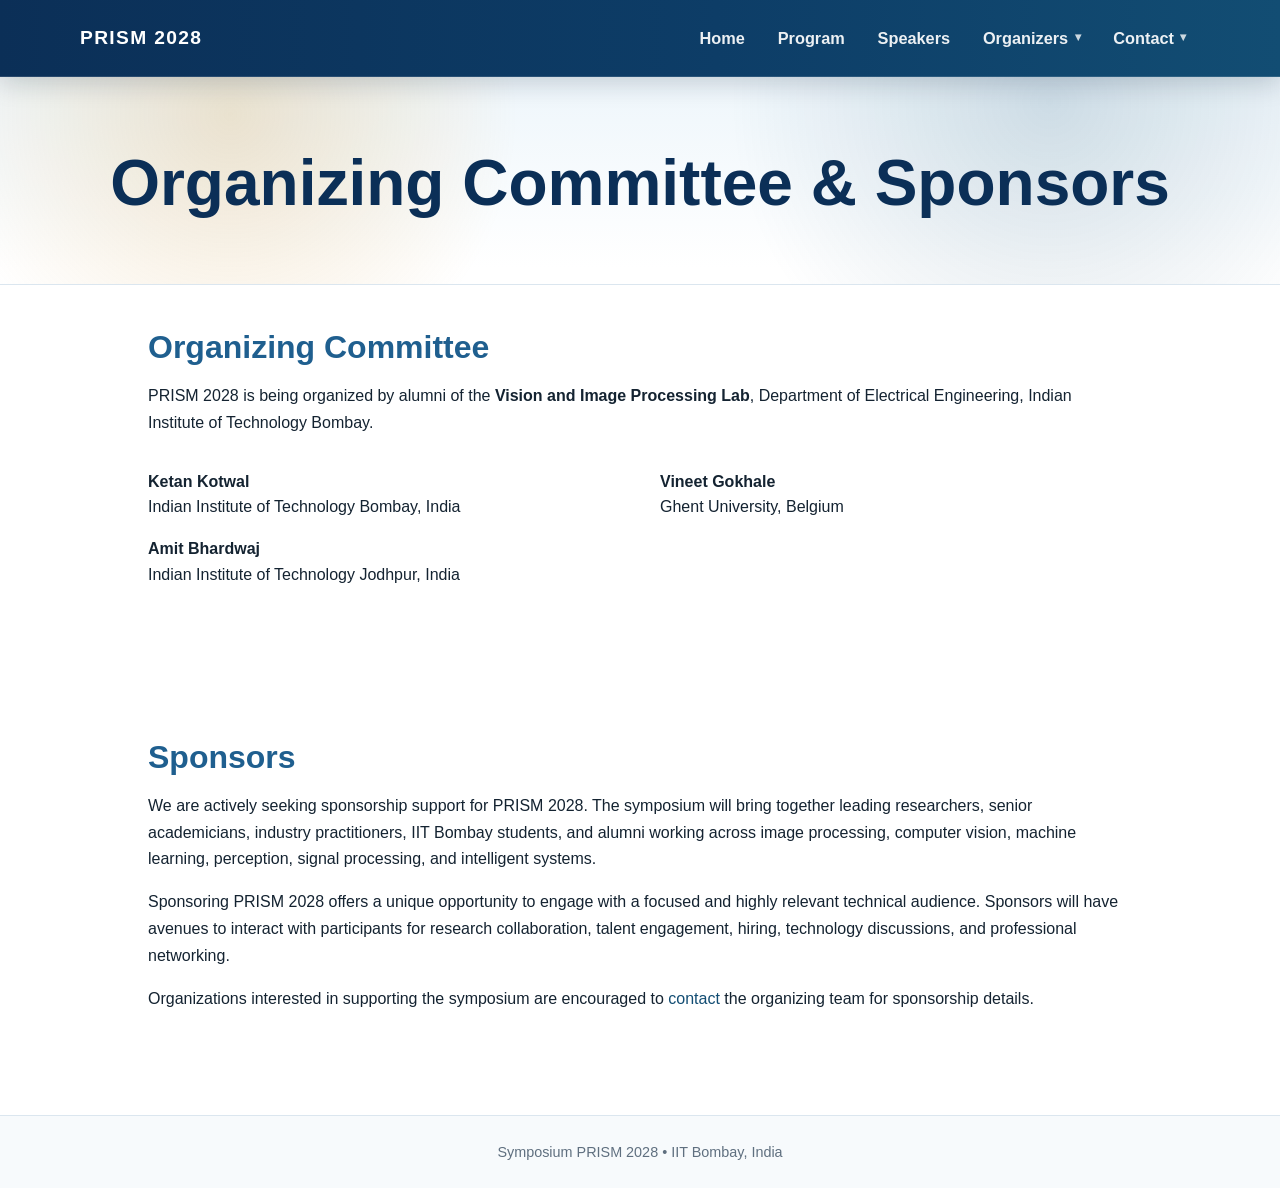
==== committee.html @ e092aee4 "clean commit" ====
<!DOCTYPE html>
<html lang="en">
<head>
  <meta charset="utf-8" />
  <meta name="viewport" content="width=device-width, initial-scale=1" />
  <title>Committee and Sponsors | PRISM 2028</title>
  <link rel="stylesheet" href="assets/css/style.css" />
</head>
<body>
  <header class="site-header">
    <div class="container nav-wrap">
      <a class="site-logo" href="index.html">PRISM 2028</a>

    <button class="nav-toggle" type="button" aria-label="Toggle navigation" aria-controls="main-nav" aria-expanded="false">
      ☰
    </button>
    
      <nav class="nav-links" id="main-nav" aria-label="Main navigation">
        <a href="index.html">Home</a>
        <a href="program.html">Program</a>
        <a href="speakers.html">Speakers</a>

        <div class="nav-dropdown">
          <a href="committee.html" class="dropdown-toggle">Organizers</a>
          <div class="dropdown-menu">
            <a href="committee.html#committee">Committee</a>
            <a href="committee.html#sponsors">Sponsors</a>
          </div>
        </div>

        <div class="nav-dropdown">
          <a href="venue.html" class="dropdown-toggle">Contact</a>
          <div class="dropdown-menu">
            <a href="venue.html#venue">Venue</a>
            <a href="venue.html#contact">Contact</a>
          </div>
        </div>
      </nav>
    </div>
  </header>


  <header class="hero"><div class="hero-inner"><h1>Organizing Committee &amp; Sponsors</h1</div></header>
  <main>
<section class="section" id="committee">
  <div class="container narrow">
    <h2>Organizing Committee</h2>
    <p>
      PRISM 2028 is being organized by alumni of the <strong>Vision and Image Processing
      Lab</strong>, Department of Electrical Engineering, Indian Institute of Technology
      Bombay.
    </p>

    <div class="committee-list">
      <div>
        <strong>Ketan Kotwal</strong><br>
        Indian Institute of Technology Bombay, India
      </div>

      <div>
        <strong>Vineet Gokhale</strong><br>
        Ghent University, Belgium
      </div>

      <div>
        <strong>Amit Bhardwaj</strong><br>
        Indian Institute of Technology Jodhpur, India
      </div>

      <!-- <div>
        <strong>name</strong><br>
        affiliation
      </div> -->
      
    </div>
  </div>
</section>
<br/><br/><br/><br/>

<section class="section section-alt" id="sponsors">
  <div class="container narrow">
    <h2>Sponsors</h2>
    <p>
      We are actively seeking sponsorship support for PRISM 2028. The symposium
      will bring together leading researchers, senior academicians, industry
      practitioners, IIT Bombay students, and alumni working across image
      processing, computer vision, machine learning, perception, signal
      processing, and intelligent systems.
    </p>

    <p>
      Sponsoring PRISM 2028 offers a unique opportunity to engage with a focused and
      highly relevant technical audience. Sponsors will have avenues to interact
      with participants for research collaboration, talent engagement, hiring,
      technology discussions, and professional networking.
    </p>

    <p>
      Organizations interested in supporting the symposium are encouraged to
      <a href="venue.html">contact</a> the organizing team for sponsorship details.
    </p>

  </div>
</section>

  </main>
  <footer>Symposium PRISM 2028 &bull; IIT Bombay, India</footer>
  <script src="assets/js/nav.js"></script>
</body>
</html>
---- assets/css/style.css ----
:root {
  --text: #142331;
  --muted: #5f6f7f;
  --line: #dbe6ef;
  --primary: #0b2f57;
  --primary-2: #124d73;
  --accent: #d09a3f;
  --accent-soft: #fff5df;
  --surface: #ffffff;
  --surface-soft: #f5f9fc;
  --shadow: rgba(7, 28, 52, 0.16);
}

* {
  box-sizing: border-box;
}

html {
  scroll-behavior: smooth;
}

body {
  margin: 0;
  color: var(--text);
  background: var(--surface);
  font-family: -apple-system, BlinkMacSystemFont, "Segoe UI", Roboto, Helvetica, Arial, sans-serif;
  font-size: 16px;
  line-height: 1.68;
}

a {
  color: var(--primary-2);
  text-decoration: none;
}

a:hover {
  text-decoration: underline;
}

.container {
  width: min(1120px, calc(100% - 48px));
  margin: 0 auto;
}

.site-header {
  position: sticky;
  top: 0;
  z-index: 100;
  background: linear-gradient(90deg, var(--primary), #0d3d67 56%, var(--primary-2));
  border-bottom: 1px solid rgba(255, 255, 255, 0.12);
  box-shadow: 0 6px 24px rgba(6, 25, 45, 0.18);
}

.nav-toggle {
  display: none;
  color: #ffffff;
  background: transparent;
  border: 0;
  cursor: pointer;
  font-size: 1.85rem;
  line-height: 1;
  padding: 0.4rem;
}

.nav-wrap {
  min-height: 76px;
  display: flex;
  align-items: center;
  justify-content: space-between;
  gap: 1.5rem;
}

.site-logo {
  color: #ffffff;
  font-size: 1.2rem;
  font-weight: 800;
  letter-spacing: 0.07em;
  line-height: 1;
  text-transform: uppercase;
  white-space: nowrap;
}

.site-logo:hover {
  color: #ffffff;
  text-decoration: none;
}

.nav-links {
  display: flex;
  align-items: center;
  justify-content: flex-end;
  gap: 0.35rem;
  flex-wrap: wrap;
}

.nav-links > a,
.dropdown-toggle {
  display: inline-flex;
  align-items: center;
  min-height: 44px;
  padding: 0.55rem 0.85rem;
  border-radius: 999px;
  color: rgba(255, 255, 255, 0.92);
  font-size: 1.02rem;
  font-weight: 650;
  line-height: 1.15;
  white-space: nowrap;
}

.nav-links > a:hover,
.dropdown-toggle:hover,
.nav-dropdown:focus-within .dropdown-toggle {
  background: rgba(255, 255, 255, 0.13);
  color: #ffffff;
  text-decoration: none;
}

.nav-dropdown {
  position: relative;
  display: inline-flex;
}

.dropdown-toggle::after {
  content: "▾";
  margin-left: 0.4rem;
  font-size: 0.72rem;
  opacity: 0.85;
}

.dropdown-menu {
  position: absolute;
  top: 100%;
  right: 0;
  z-index: 200;
  display: none;
  min-width: 170px;
  padding: 0.45rem;
  background: #ffffff;
  border: 1px solid rgba(11, 47, 87, 0.12);
  border-radius: 14px;
  box-shadow: 0 18px 40px var(--shadow);
}

.dropdown-menu a {
  display: block;
  padding: 0.65rem 0.85rem;
  border-radius: 10px;
  color: var(--text);
  font-size: 0.95rem;
  font-weight: 600;
  white-space: nowrap;
}

.dropdown-menu a:hover {
  background: rgba(18, 77, 115, 0.09);
  color: var(--primary);
  text-decoration: none;
}

.nav-dropdown:hover .dropdown-menu,
.nav-dropdown:focus-within .dropdown-menu {
  display: block;
}

.hero {
  padding: 72px 24px 54px;
  text-align: center;
  background:
    radial-gradient(circle at 18% 18%, rgba(208, 154, 63, 0.24), transparent 27%),
    radial-gradient(circle at 82% 12%, rgba(18, 77, 115, 0.16), transparent 30%),
    linear-gradient(180deg, #eef6fb 0%, #ffffff 92%);
  border-bottom: 1px solid var(--line);
}

.hero-inner {
  max-width: 1080px;
  margin: 0 auto;
}

h1,
h2,
h3,
p {
  overflow-wrap: break-word;
}

h1 {
  margin: 0 0 12px;
  color: var(--primary);
  font-size: clamp(2.2rem, 5.2vw, 4rem);
  font-weight: 780;
  line-height: 1.08;
}

h2 {
  margin: 0 0 16px;

  color:  #1f5f8f;
  font-size: clamp(1.65rem, 2.6vw, 2rem);
  font-weight: 720;
  line-height: 1.25;
}

h3 {
  margin: 0 0 8px;
  color: var(--primary);
  font-size: 1.25rem;
}

p {
  margin: 0 0 16px;
}

ul {
  margin-top: 8px;
  padding-left: 22px;
}

.subtitle {
  max-width: 920px;
  margin: 0 auto 18px;
  color: var(--primary-2);
  font-size: clamp(1.15rem, 2.2vw, 1.55rem);
  font-weight: 650;
}

.event-meta {
  margin: 0 auto;
  color: #46586b;
  font-size: 1.12rem;
  font-weight: 560;
}

.hero-note {
  display: inline-block;
  margin-top: 18px;
  padding: 8px 14px;
  border: 1px solid rgba(208, 154, 63, 0.5);
  border-radius: 999px;
  background: rgba(255, 245, 223, 0.86);
  color: #745018;
  font-size: 0.9rem;
  font-weight: 700;
}

main {
  max-width: 1080px;
  margin: 0 auto;
  padding: 42px 24px 60px;
}

section {
  margin: 0 0 42px;
  scroll-margin-top: 96px;
}

.rule {
  margin: 36px 0;
  border: 0;
  border-top: 1px solid var(--line);
}

.kicker {
  margin-bottom: 6px;
  color: var(--accent);
  font-size: 0.8rem;
  font-weight: 800;
  letter-spacing: 0.08em;
  text-transform: uppercase;
}

.lead {
  color: #293b4b;
  font-size: 1.08rem;
}

.two-col {
  display: grid;
  grid-template-columns: minmax(0, 1.35fr) minmax(220px, 0.65fr);
  gap: 32px;
  align-items: start;
}

.tribute-section {
  align-items: center;
}

.aside-photo {
  margin: 0;
  text-align: center;
}

.aside-photo img {
  display: block;
  width: 100%;
  max-width: 280px;
  margin: 0 auto;
  border-radius: 20px;
  box-shadow: 0 20px 48px rgba(7, 28, 52, 0.18);
}

.aside-photo figcaption {
  margin-top: 0.7rem;
  color: var(--muted);
  font-size: 0.9rem;
}

.pill-list {
  margin-top: 6px;
}

.pill {
  display: inline-block;
  margin: 6px 8px 8px 0;
  padding: 7px 11px;
  border: 1px solid #cbdde8;
  border-radius: 999px;
  background: var(--surface-soft);
  color: var(--primary-2);
  font-size: 0.9rem;
  line-height: 1.2;
}

.notice {
  margin: 18px 0 4px;
  padding: 15px 18px;
  color: #373733;
  background: var(--accent-soft);
  border-left: 4px solid var(--accent);
  border-radius: 0 12px 12px 0;
}

.grid {
  display: grid;
  grid-template-columns: repeat(3, minmax(0, 1fr));
  gap: 18px;
}

.card {
  min-height: 142px;
  padding: 20px;
  background: var(--surface);
  border: 1px solid var(--line);
  border-radius: 14px;
  box-shadow: 0 9px 24px rgba(7, 28, 52, 0.07);
}

.card p:last-child {
  margin-bottom: 0;
}

.committee-list {
  display: grid;
  grid-template-columns: repeat(2, minmax(0, 1fr));
  gap: 1rem 2.5rem;
  margin-top: 2rem;
}

.committee-list div {
  line-height: 1.6;
}

.email-obfuscated {
  color: var(--primary-2);
  font-weight: 700;
}

.coming-soon {
  color: var(--muted);
  font-style: italic;
}

footer {
  padding: 24px;
  color: var(--muted);
  background: #f7fafc;
  border-top: 1px solid var(--line);
  font-size: 0.9rem;
  text-align: center;
}

@media (max-width: 900px) {
  .two-col,
  .grid {
    grid-template-columns: 1fr;
  }

  .aside-photo img {
    max-width: 240px;
  }
}

@media (max-width: 640px) {
  .container {
    width: min(100% - 32px, 1120px);
  }

  .nav-wrap {
    min-height: 64px;
    flex-wrap: wrap;
    gap: 0.5rem;
    padding-top: 10px;
    padding-bottom: 10px;
  }

  .nav-toggle {
    display: inline-flex;
    align-items: center;
    justify-content: center;
  }

  .nav-links {
    display: none;
    width: 100%;
    flex-direction: column;
    align-items: flex-start;
    gap: 0.25rem;
    padding-top: 0.5rem;
  }

  .nav-links.open {
    display: flex;
  }

  .nav-links > a,
  .dropdown-toggle {
    width: 100%;
    min-height: 38px;
    padding: 0.45rem 0;
    border-radius: 0;
  }

  .nav-dropdown {
    width: 100%;
    flex-direction: column;
  }

  .dropdown-menu {
    position: static;
    display: block;
    min-width: 0;
    padding: 0 0 0 1rem;
    background: transparent;
    border: 0;
    box-shadow: none;
  }

  .dropdown-menu a {
    padding: 0.35rem 0;
    color: rgba(255, 255, 255, 0.86);
  }

  .dropdown-menu a:hover {
    color: #ffffff;
    background: transparent;
  }

  .hero {
    padding: 48px 20px 40px;
  }

  main {
    padding: 34px 20px 52px;
  }

  .committee-list {
    grid-template-columns: 1fr;
  }
}
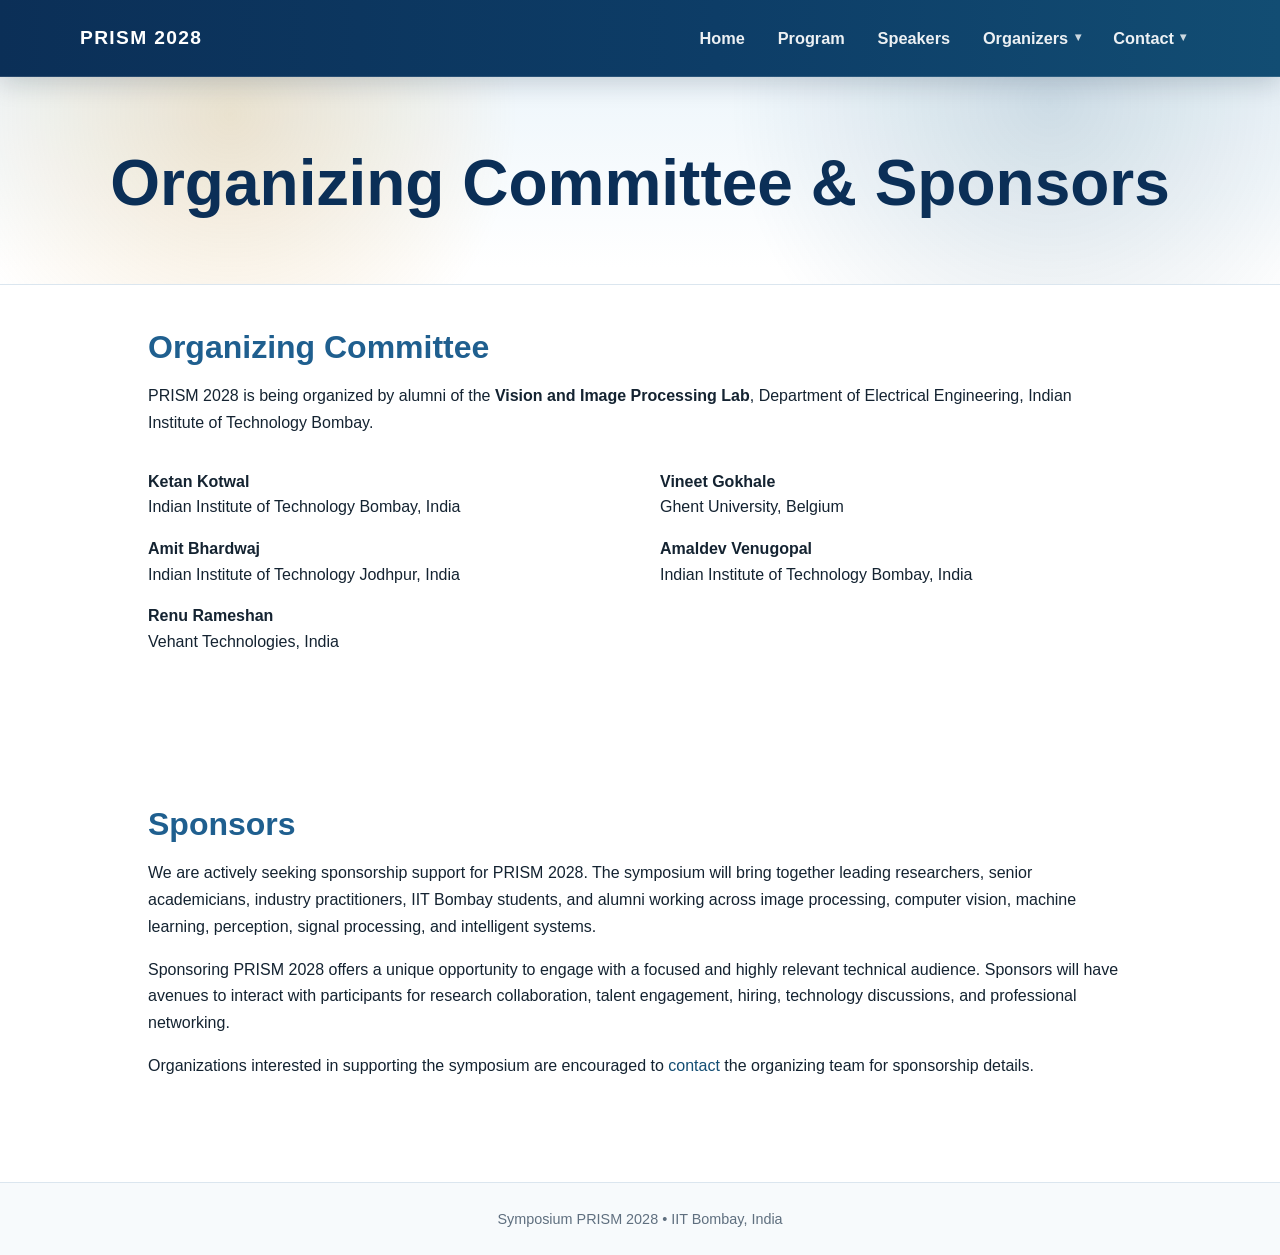
==== commit 7394f661: "+ committee members" ====
--- a/committee.html
+++ b/committee.html
@@ -67,6 +67,16 @@
         Indian Institute of Technology Jodhpur, India
       </div>
 
+      <div>
+        <strong>Amaldev Venugopal</strong><br>
+        Indian Institute of Technology Bombay, India
+      </div>
+
+      <div>
+        <strong>Renu Rameshan</strong><br>
+        Vehant Technologies, India
+      </div>
+
       <!-- <div>
         <strong>name</strong><br>
         affiliation
